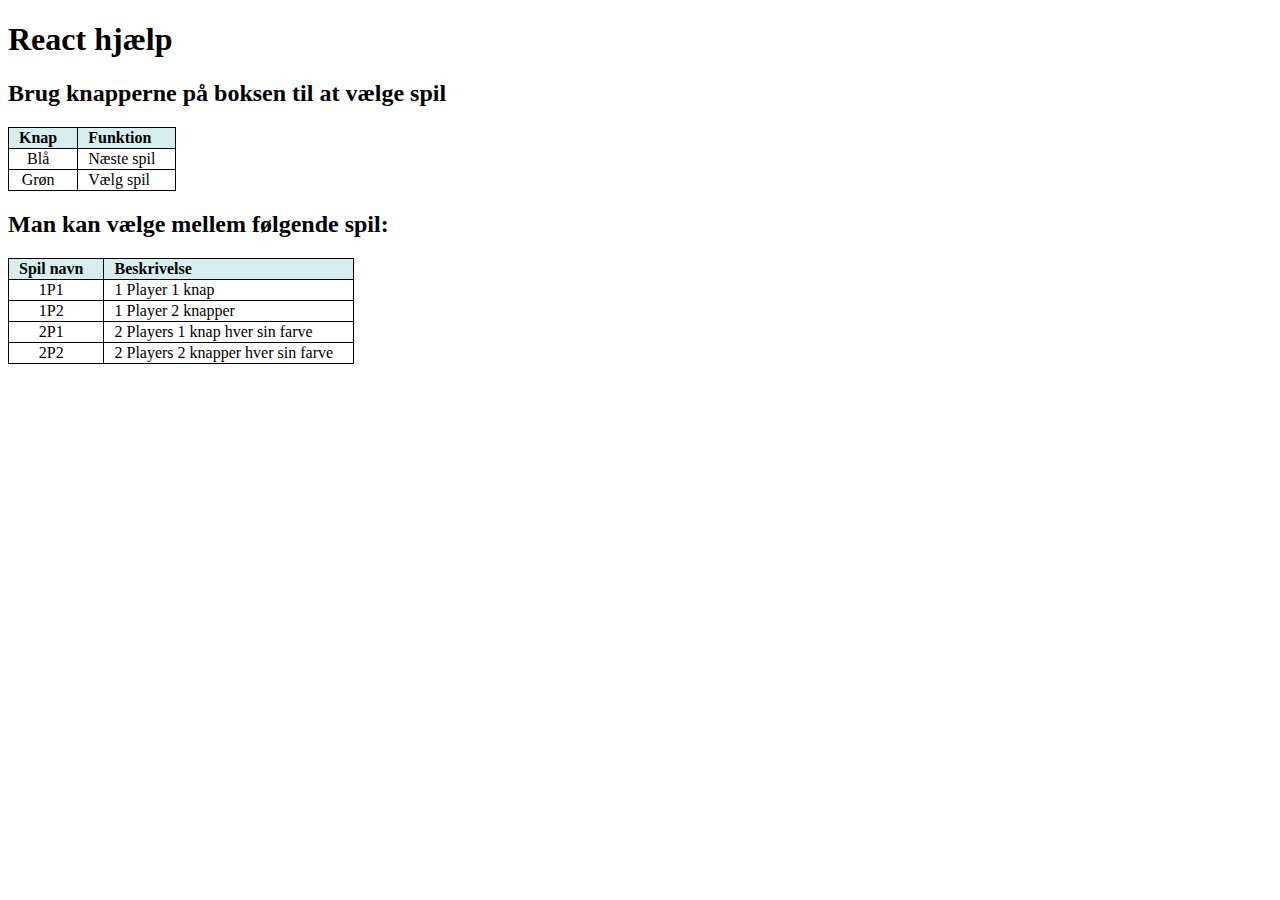
==== react/index.html @ d31d980a "Update index.html" ====
<!DOCTYPE html>
<html>
<style>
table, 
  th, td {border:1px solid black;border-collapse: collapse;}
  th, td {padding-left: 10px; padding-right: 20px;}
</style>
<body>
<h1>React hjælp</h1>
  <h2>Brug knapperne på boksen til at vælge spil</h2>

<table>
  <tr style='background-color: #D6EEEE'>
    <td><b>Knap</b></td>
    <td><b>Funktion</b></td>
  </tr>
  <tr>
    <td align="center">Blå</td>
    <td>Næste spil</td>
  </tr>
  <tr>
    <td align="center">Grøn</td>
    <td>Vælg spil</td>
  </tr>

</table>
  <h2>Man kan vælge mellem følgende spil:</h2>
<table>
  <tr style='background-color: #D6EEEE'>
    <td><b>Spil navn</b></td>
    <td><b>Beskrivelse</b></td>
  </tr>
  <tr>
    <td align="center">1P1</td>
    <td>1 Player 1 knap</td>
  </tr>
  <tr>
    <td align="center">1P2</td>
    <td>1 Player 2 knapper</td>
  </tr>
  <tr>
    <td align="center">2P1</td>
    <td>2 Players 1 knap hver sin farve</td>
  </tr>
  <tr>
    <td align="center">2P2</td>
    <td>2 Players 2 knapper hver sin farve</td>
  </tr>
</table>
</body>
</html>
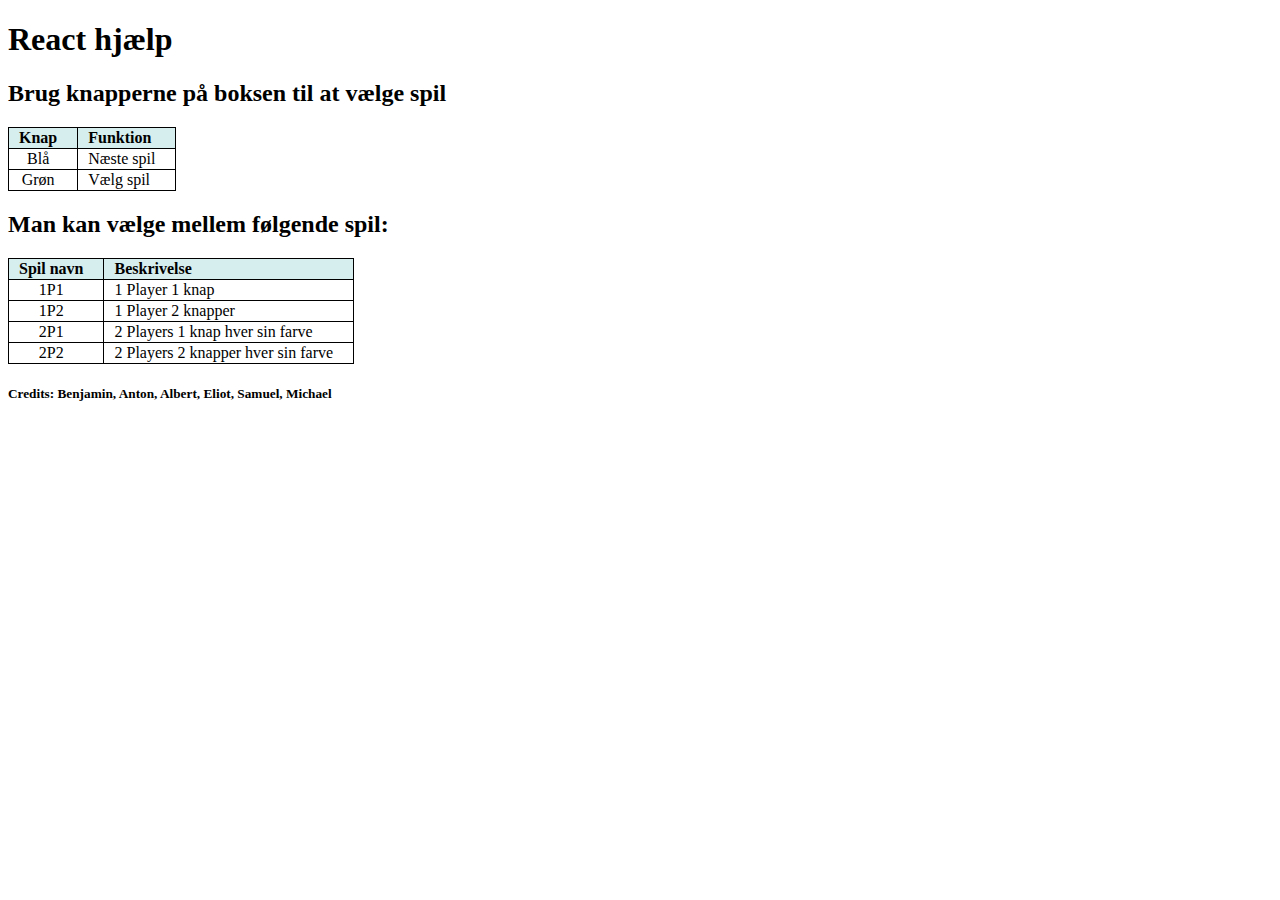
==== commit ca9badde: "Update index.html" ====
--- a/react/index.html
+++ b/react/index.html
@@ -47,5 +47,6 @@
     <td>2 Players 2 knapper hver sin farve</td>
   </tr>
 </table>
+<h5>Credits: Benjamin, Anton, Albert, Eliot, Samuel, Michael</h5>
 </body>
 </html>
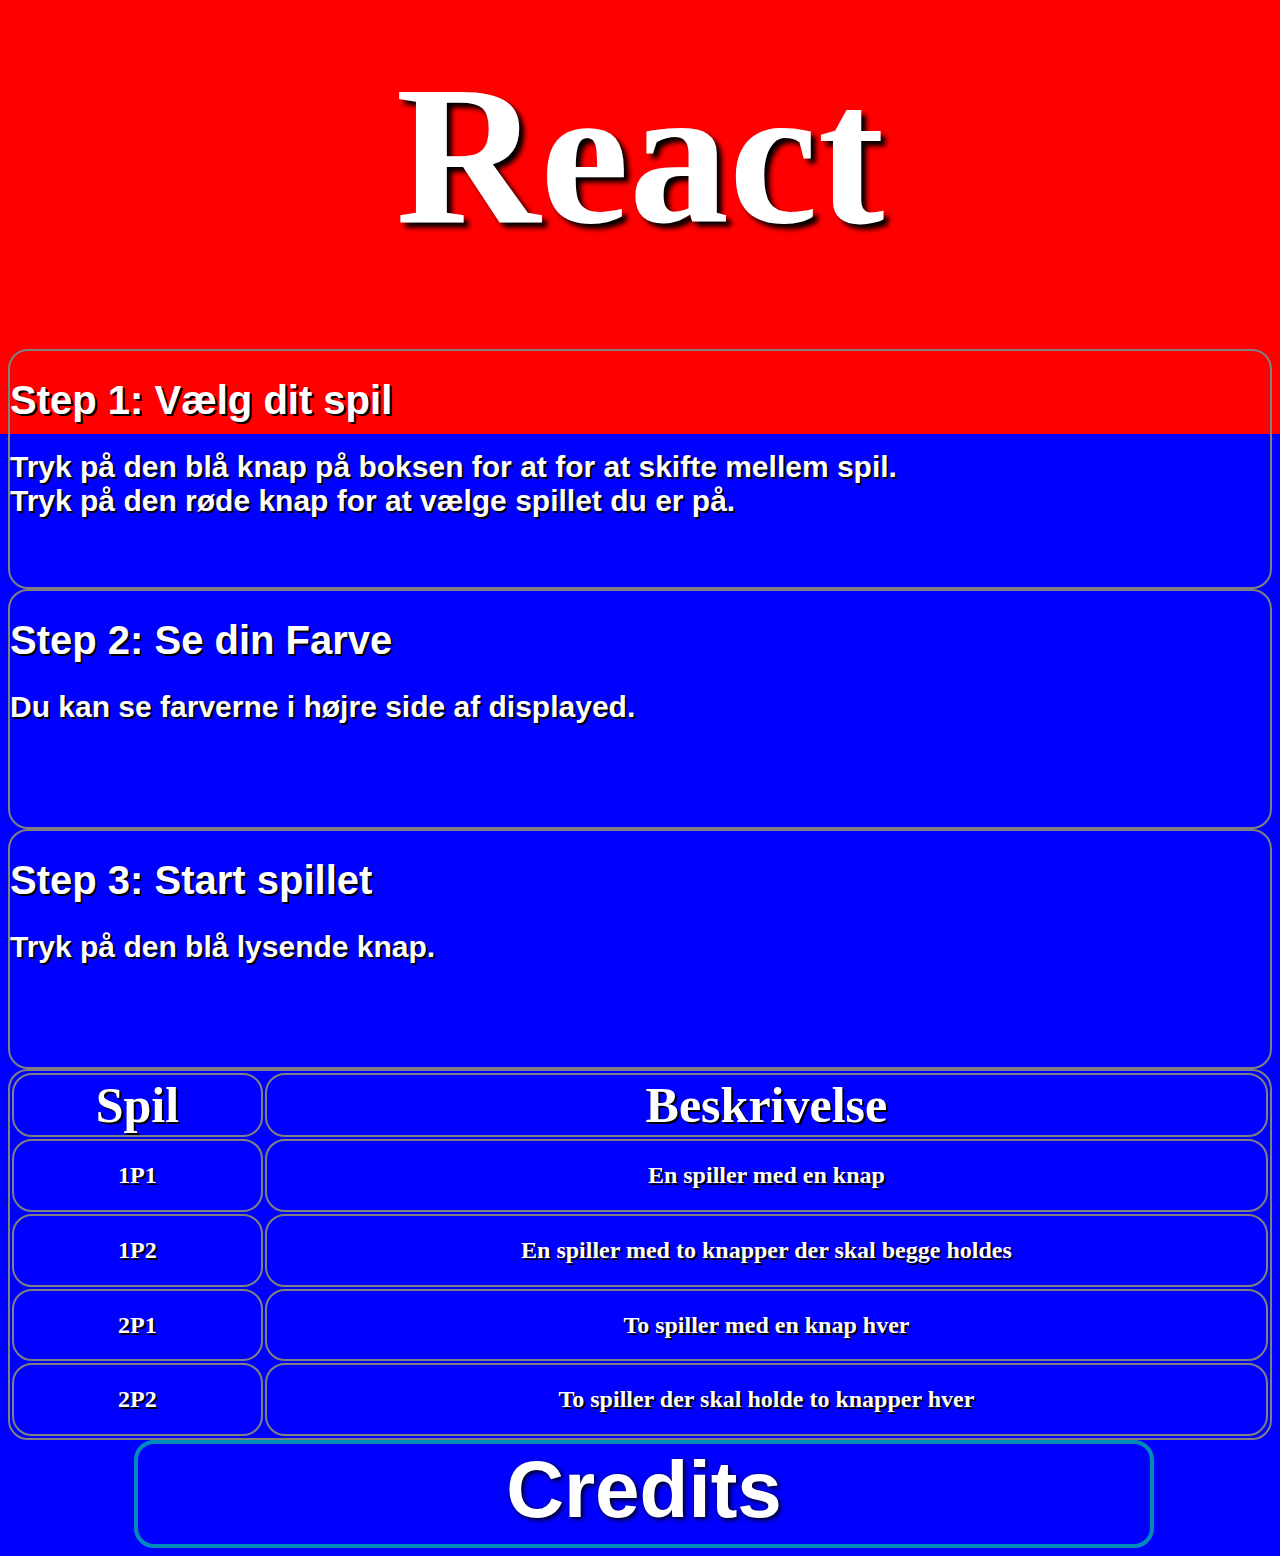
==== commit 8be0847d: "Add files via upload" ====
--- a/react/index.html
+++ b/react/index.html
@@ -1,52 +1,48 @@
-<!DOCTYPE html>
-<html>
-<style>
-table, 
-  th, td {border:1px solid black;border-collapse: collapse;}
-  th, td {padding-left: 10px; padding-right: 20px;}
-</style>
-<body>
-<h1>React hjælp</h1>
-  <h2>Brug knapperne på boksen til at vælge spil</h2>
-
-<table>
-  <tr style='background-color: #D6EEEE'>
-    <td><b>Knap</b></td>
-    <td><b>Funktion</b></td>
-  </tr>
-  <tr>
-    <td align="center">Blå</td>
-    <td>Næste spil</td>
-  </tr>
-  <tr>
-    <td align="center">Grøn</td>
-    <td>Vælg spil</td>
-  </tr>
-
-</table>
-  <h2>Man kan vælge mellem følgende spil:</h2>
-<table>
-  <tr style='background-color: #D6EEEE'>
-    <td><b>Spil navn</b></td>
-    <td><b>Beskrivelse</b></td>
-  </tr>
-  <tr>
-    <td align="center">1P1</td>
-    <td>1 Player 1 knap</td>
-  </tr>
-  <tr>
-    <td align="center">1P2</td>
-    <td>1 Player 2 knapper</td>
-  </tr>
-  <tr>
-    <td align="center">2P1</td>
-    <td>2 Players 1 knap hver sin farve</td>
-  </tr>
-  <tr>
-    <td align="center">2P2</td>
-    <td>2 Players 2 knapper hver sin farve</td>
-  </tr>
-</table>
-<h5>Credits: Benjamin, Anton, Albert, Eliot, Samuel, Michael</h5>
-</body>
-</html>
+<!DOCTYPE html>
+<html>
+    <head>
+        <title>React</title>
+        <link rel="stylesheet" href="CSS.css">
+    </head>
+    <body>
+        <h1 class="title">React</h1>
+        <div class="Tutbox">
+            <h1>Step 1: Vælg dit spil</h1>
+            <h2>
+                Tryk på den blå knap på boksen for at for at skifte mellem spil. <br>Tryk på den røde knap for at vælge spillet du er på.
+            </h2>
+        </div>
+        <div class="Tutbox">
+            <h1>Step 2: Se din Farve</h1>
+            <h2>Du kan se farverne i højre side af displayed.</h2>
+        </div>
+        <div class="Tutbox">
+            <h1>Step 3: Start spillet</h1>
+            <h2>Tryk på den blå lysende knap.</h2>
+        </div>
+        <table style="width:100%">
+            <tr>
+                <th><h0>Spil</h0></th>
+                <th style="width:80%"><h0>Beskrivelse</h0></th>
+            </tr>
+            <tr>
+                <td><h2>1P1</h2></td>
+                <td><h2>En spiller med en knap</h2></td>
+            </tr>
+            <tr>
+                <td><h2>1P2</h2></td>
+                <td><h2>En spiller med to knapper der skal begge holdes</h2></td>
+            </tr>
+            <tr>
+                <td><h2>2P1</h2></td>
+                <td><h2>To spiller med en knap hver</h2></td>
+            </tr>
+            <tr>
+                <td><h2>2P2</h2></td>
+                <td><h2>To spiller der skal holde to knapper hver</h2></td>
+            </tr>
+        </table>
+        <a class="credit" href="/react/crediter">Credits</a>
+        <p class="test"></p>
+    </body>
+</html>--- a/react/CSS.css
+++ b/react/CSS.css
@@ -0,0 +1,71 @@
+.Tutbox {
+    border: 2px solid gray; 
+    border-radius: 20px; 
+    font-family: Verdana, Geneva, Tahoma, sans-serif; 
+    font-size: 20px; 
+    box-sizing: border-box; 
+    width: 100%; 
+    margin-top: 0px; 
+    float: left; 
+    height: 240px;
+    color: #FFFFFF;
+    text-shadow: 2px 2px black;
+}
+
+.title {
+    text-align: center;
+    font-size: 200px;
+    color: white;
+    text-shadow: 5px 5px 5px black;
+    margin-bottom: 80px;
+    margin-top: 40px;
+}
+
+body {
+    background: blue;
+}
+
+.test {
+    background-color: red;
+    position: absolute;
+    width: 100%;
+    height: 50%;
+    left: 0px;
+    bottom: 50%;
+    z-index: -1;
+}
+
+table, th, td {
+    border: 2px solid gray;
+    border-radius: 20px;
+    color: white;
+    text-shadow: 2px 2px black;
+    text-align: center;
+}
+
+h0 {
+    font-size: 50px;
+}
+
+.credit {
+    left: 10%;
+    width: 80%;
+    height: 100px;
+    position: relative;
+    color: white;
+    border: 4px solid #008CBA;
+    border-radius: 20px;
+    text-align:  center;
+    text-decoration-line: none;
+    display: inline-block;
+    font-size: 80px;
+    font-weight: 800;
+    font-family: 'Gill Sans', 'Gill Sans MT', Calibri, 'Trebuchet MS', sans-serif;
+    text-shadow: 2px 2px 5px black;
+    transition-duration: 0.4s;
+}
+
+.credit:hover {
+    background-color: #008CBA;
+    color: white;
+}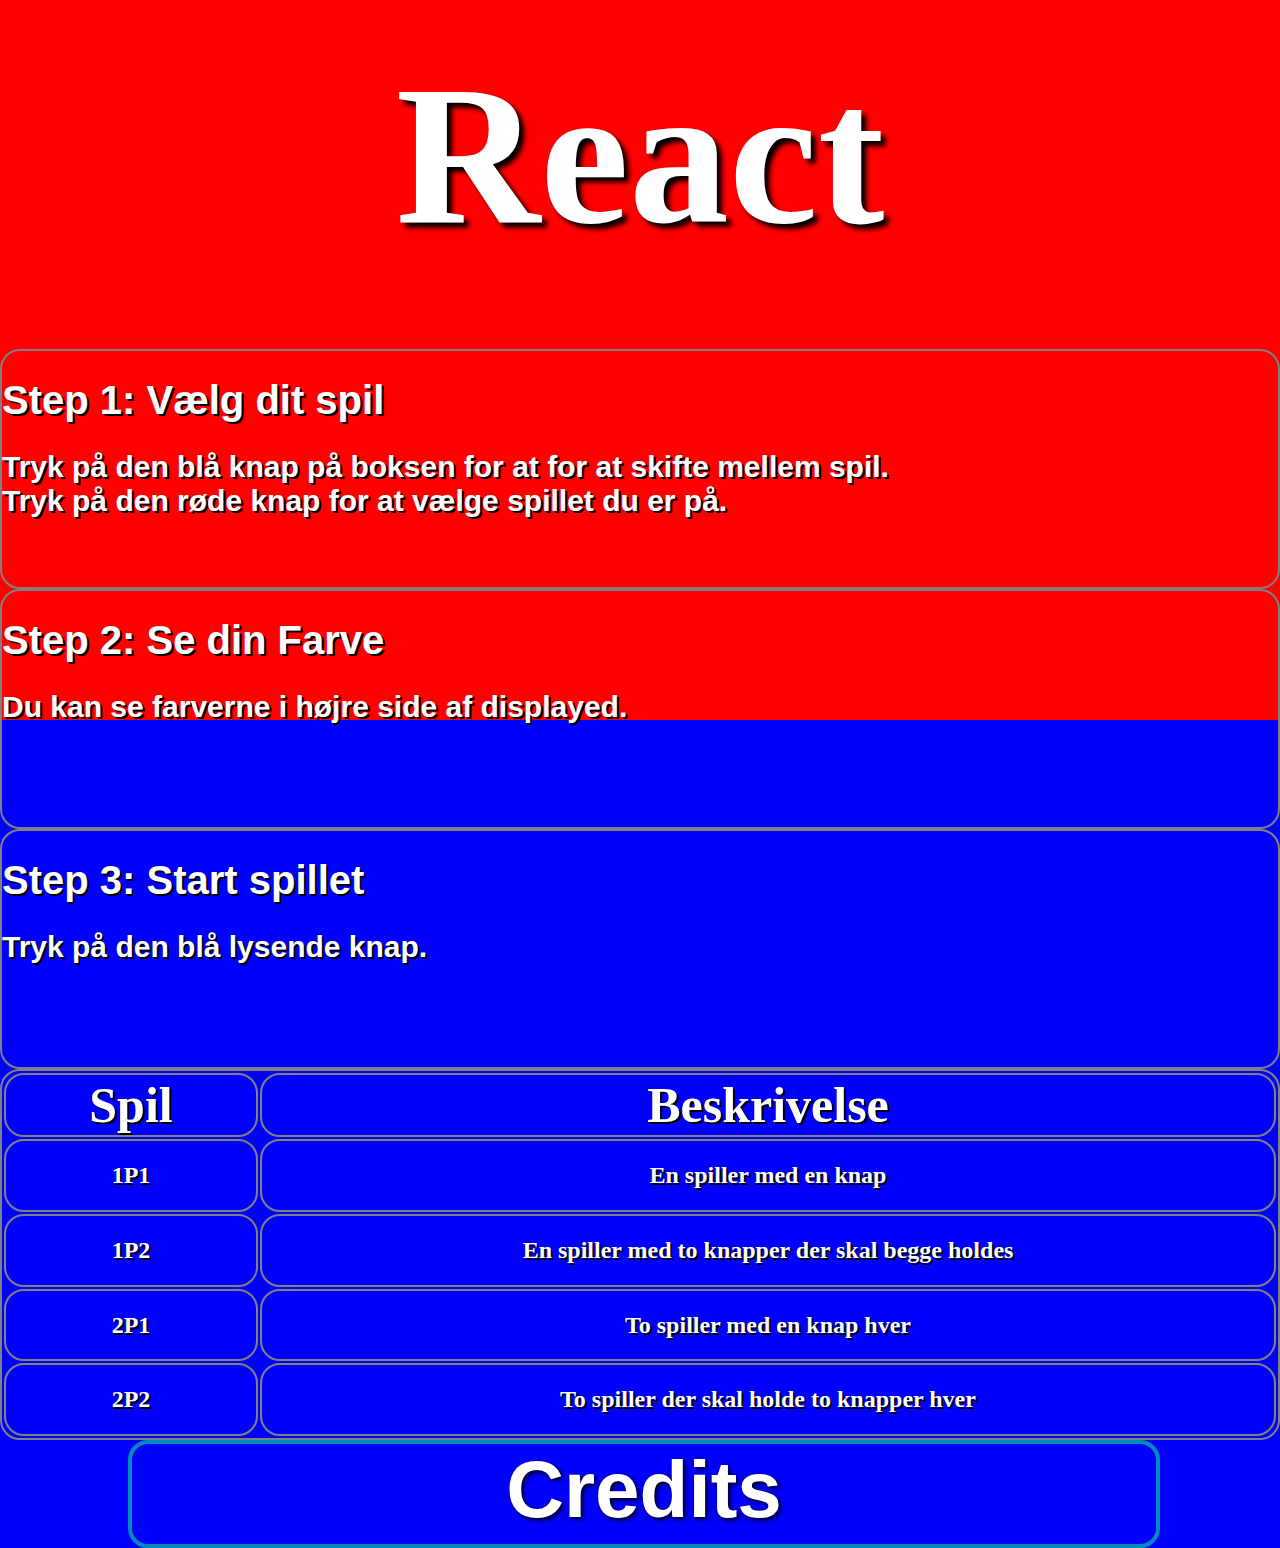
==== commit 2ff53f4a: "Update" ====
--- a/react/index.html
+++ b/react/index.html
@@ -1,48 +1,48 @@
-<!DOCTYPE html>
-<html>
-    <head>
-        <title>React</title>
-        <link rel="stylesheet" href="CSS.css">
-    </head>
-    <body>
-        <h1 class="title">React</h1>
-        <div class="Tutbox">
-            <h1>Step 1: Vælg dit spil</h1>
-            <h2>
-                Tryk på den blå knap på boksen for at for at skifte mellem spil. <br>Tryk på den røde knap for at vælge spillet du er på.
-            </h2>
-        </div>
-        <div class="Tutbox">
-            <h1>Step 2: Se din Farve</h1>
-            <h2>Du kan se farverne i højre side af displayed.</h2>
-        </div>
-        <div class="Tutbox">
-            <h1>Step 3: Start spillet</h1>
-            <h2>Tryk på den blå lysende knap.</h2>
-        </div>
-        <table style="width:100%">
-            <tr>
-                <th><h0>Spil</h0></th>
-                <th style="width:80%"><h0>Beskrivelse</h0></th>
-            </tr>
-            <tr>
-                <td><h2>1P1</h2></td>
-                <td><h2>En spiller med en knap</h2></td>
-            </tr>
-            <tr>
-                <td><h2>1P2</h2></td>
-                <td><h2>En spiller med to knapper der skal begge holdes</h2></td>
-            </tr>
-            <tr>
-                <td><h2>2P1</h2></td>
-                <td><h2>To spiller med en knap hver</h2></td>
-            </tr>
-            <tr>
-                <td><h2>2P2</h2></td>
-                <td><h2>To spiller der skal holde to knapper hver</h2></td>
-            </tr>
-        </table>
-        <a class="credit" href="/react/crediter">Credits</a>
-        <p class="test"></p>
-    </body>
+<!DOCTYPE html>
+<html>
+    <head>
+        <title>React</title>
+        <link rel="stylesheet" href="CSS.css">
+    </head>
+    <body>
+        <h1 class="title">React</h1>
+        <div class="Tutbox">
+            <h1>Step 1: Vælg dit spil</h1>
+            <h2>
+                Tryk på den blå knap på boksen for at for at skifte mellem spil. <br>Tryk på den røde knap for at vælge spillet du er på.
+            </h2>
+        </div>
+        <div class="Tutbox">
+            <h1>Step 2: Se din Farve</h1>
+            <h2>Du kan se farverne i højre side af displayed.</h2>
+        </div>
+        <div class="Tutbox">
+            <h1>Step 3: Start spillet</h1>
+            <h2>Tryk på den blå lysende knap.</h2>
+        </div>
+        <table style="width:100%">
+            <tr>
+                <th><h0>Spil</h0></th>
+                <th style="width:80%"><h0>Beskrivelse</h0></th>
+            </tr>
+            <tr>
+                <td><h2>1P1</h2></td>
+                <td><h2>En spiller med en knap</h2></td>
+            </tr>
+            <tr>
+                <td><h2>1P2</h2></td>
+                <td><h2>En spiller med to knapper der skal begge holdes</h2></td>
+            </tr>
+            <tr>
+                <td><h2>2P1</h2></td>
+                <td><h2>To spiller med en knap hver</h2></td>
+            </tr>
+            <tr>
+                <td><h2>2P2</h2></td>
+                <td><h2>To spiller der skal holde to knapper hver</h2></td>
+            </tr>
+        </table>
+        <a class="credit" href="/react/crediter">Credits</a>
+        <div class="test"></div>
+    </body>
 </html>--- a/react/CSS.css
+++ b/react/CSS.css
@@ -1,71 +1,79 @@
-.Tutbox {
-    border: 2px solid gray; 
-    border-radius: 20px; 
-    font-family: Verdana, Geneva, Tahoma, sans-serif; 
-    font-size: 20px; 
-    box-sizing: border-box; 
-    width: 100%; 
-    margin-top: 0px; 
-    float: left; 
-    height: 240px;
-    color: #FFFFFF;
-    text-shadow: 2px 2px black;
-}
-
-.title {
-    text-align: center;
-    font-size: 200px;
-    color: white;
-    text-shadow: 5px 5px 5px black;
-    margin-bottom: 80px;
-    margin-top: 40px;
-}
-
-body {
-    background: blue;
-}
-
-.test {
-    background-color: red;
-    position: absolute;
-    width: 100%;
-    height: 50%;
-    left: 0px;
-    bottom: 50%;
-    z-index: -1;
-}
-
-table, th, td {
-    border: 2px solid gray;
-    border-radius: 20px;
-    color: white;
-    text-shadow: 2px 2px black;
-    text-align: center;
-}
-
-h0 {
-    font-size: 50px;
-}
-
-.credit {
-    left: 10%;
-    width: 80%;
-    height: 100px;
-    position: relative;
-    color: white;
-    border: 4px solid #008CBA;
-    border-radius: 20px;
-    text-align:  center;
-    text-decoration-line: none;
-    display: inline-block;
-    font-size: 80px;
-    font-weight: 800;
-    font-family: 'Gill Sans', 'Gill Sans MT', Calibri, 'Trebuchet MS', sans-serif;
-    text-shadow: 2px 2px 5px black;
-    transition-duration: 0.4s;
-}
-
-.credit:hover {
-    background-color: #008CBA;
-    color: white;
+
+.Tutbox {
+    border: 2px solid gray; 
+    border-radius: 20px; 
+    font-family: Verdana, Geneva, Tahoma, sans-serif; 
+    font-size: 20px; 
+    box-sizing: border-box; 
+    width: 100%; 
+    margin-top: 0px; 
+    float: left; 
+    height: 240px;
+    color: #FFFFFF;
+    text-shadow: 2px 2px black;
+}
+html{
+    margin: 0;
+    padding:0;
+    height: 100%;
+}
+body{
+    padding: 0;
+    margin: 0;
+}
+.title {
+    text-align: center;
+    font-size: 200px;
+    color: white;
+    text-shadow: 5px 5px 5px black;
+    margin-bottom: 80px;
+    margin-top: 40px;
+}
+
+body {
+    background: blue;
+}
+
+table, th, td {
+    border: 2px solid gray;
+    border-radius: 20px;
+    color: white;
+    text-shadow: 2px 2px black;
+    text-align: center;
+}
+
+.test {
+    background: #ff0000;
+    position: absolute;
+    height: 80%;
+    width: 100%;
+    top: 0;
+    z-index: -1;
+}
+
+h0 {
+    font-size: 50px;
+}
+
+.credit {
+    left: 10%;
+    width: 80%;
+    height: 100px;
+    position: relative;
+    color: white;
+    border: 4px solid #008CBA;
+    border-radius: 20px;
+    text-align:  center;
+    text-decoration-line: none;
+    display: inline-block;
+    font-size: 80px;
+    font-weight: 800;
+    font-family: 'Gill Sans', 'Gill Sans MT', Calibri, 'Trebuchet MS', sans-serif;
+    text-shadow: 2px 2px 5px black;
+    transition-duration: 0.4s;
+}
+
+.credit:hover {
+    background-color: #008CBA;
+    color: white;
 }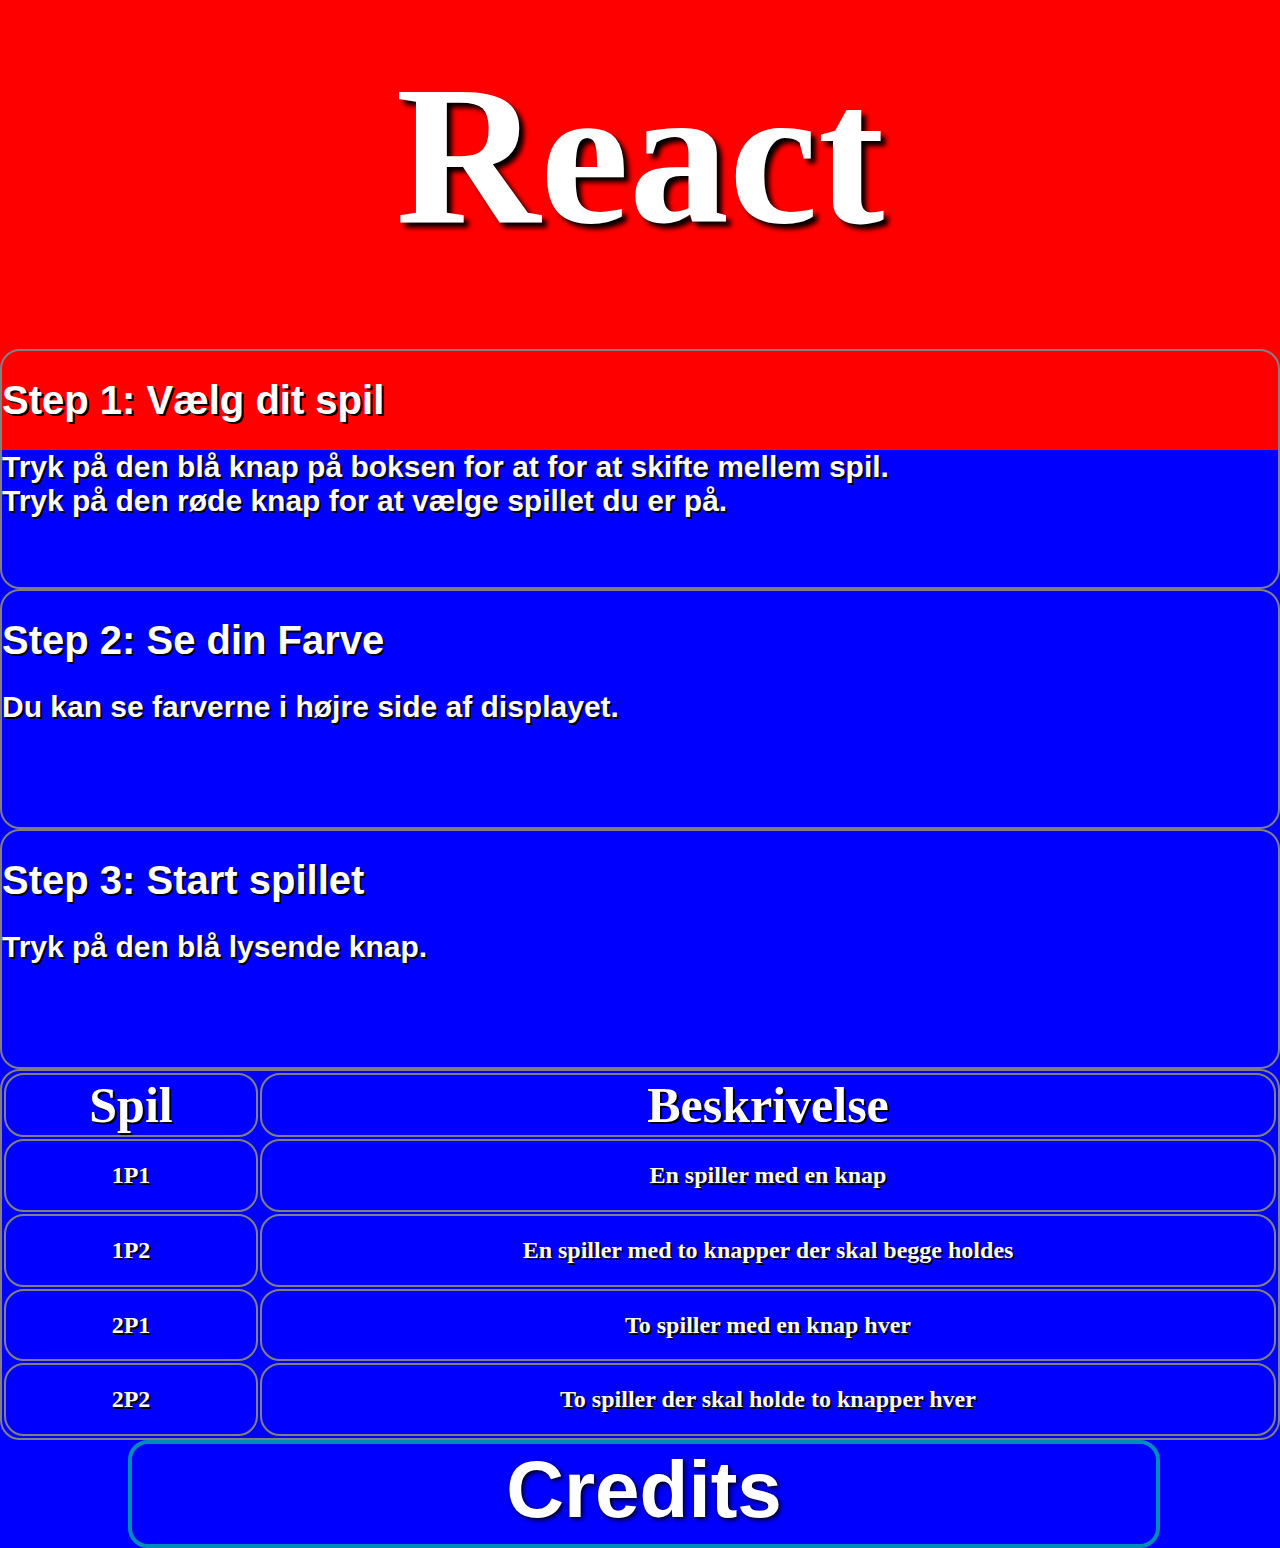
==== commit c8945eb6: "Better Baground" ====
--- a/react/index.html
+++ b/react/index.html
@@ -14,7 +14,7 @@
         </div>
         <div class="Tutbox">
             <h1>Step 2: Se din Farve</h1>
-            <h2>Du kan se farverne i højre side af displayed.</h2>
+            <h2>Du kan se farverne i højre side af displayet.</h2>
         </div>
         <div class="Tutbox">
             <h1>Step 3: Start spillet</h1>
--- a/react/CSS.css
+++ b/react/CSS.css
@@ -45,7 +45,7 @@
 .test {
     background: #ff0000;
     position: absolute;
-    height: 80%;
+    height: 50%;
     width: 100%;
     top: 0;
     z-index: -1;
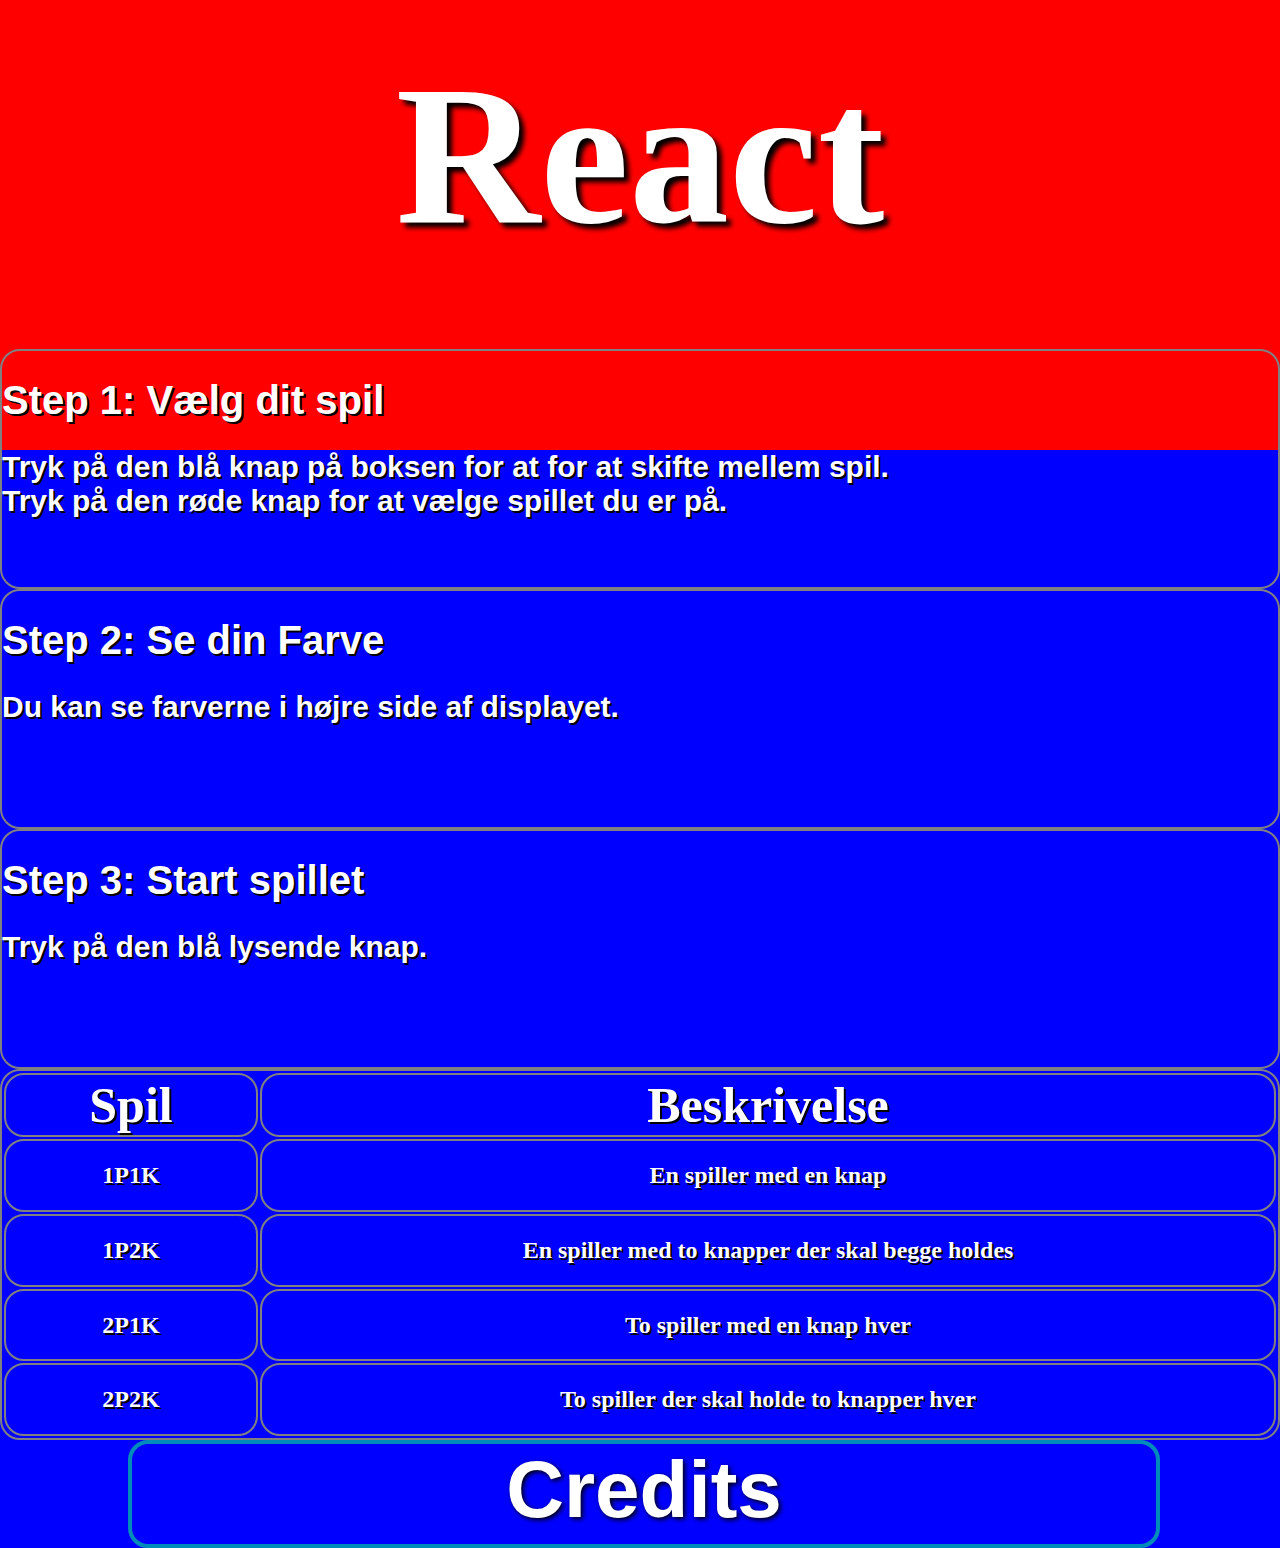
==== commit 7007b2f8: "K update" ====
--- a/react/index.html
+++ b/react/index.html
@@ -26,19 +26,19 @@
                 <th style="width:80%"><h0>Beskrivelse</h0></th>
             </tr>
             <tr>
-                <td><h2>1P1</h2></td>
+                <td><h2>1P1K</h2></td>
                 <td><h2>En spiller med en knap</h2></td>
             </tr>
             <tr>
-                <td><h2>1P2</h2></td>
+                <td><h2>1P2K</h2></td>
                 <td><h2>En spiller med to knapper der skal begge holdes</h2></td>
             </tr>
             <tr>
-                <td><h2>2P1</h2></td>
+                <td><h2>2P1K</h2></td>
                 <td><h2>To spiller med en knap hver</h2></td>
             </tr>
             <tr>
-                <td><h2>2P2</h2></td>
+                <td><h2>2P2K</h2></td>
                 <td><h2>To spiller der skal holde to knapper hver</h2></td>
             </tr>
         </table>
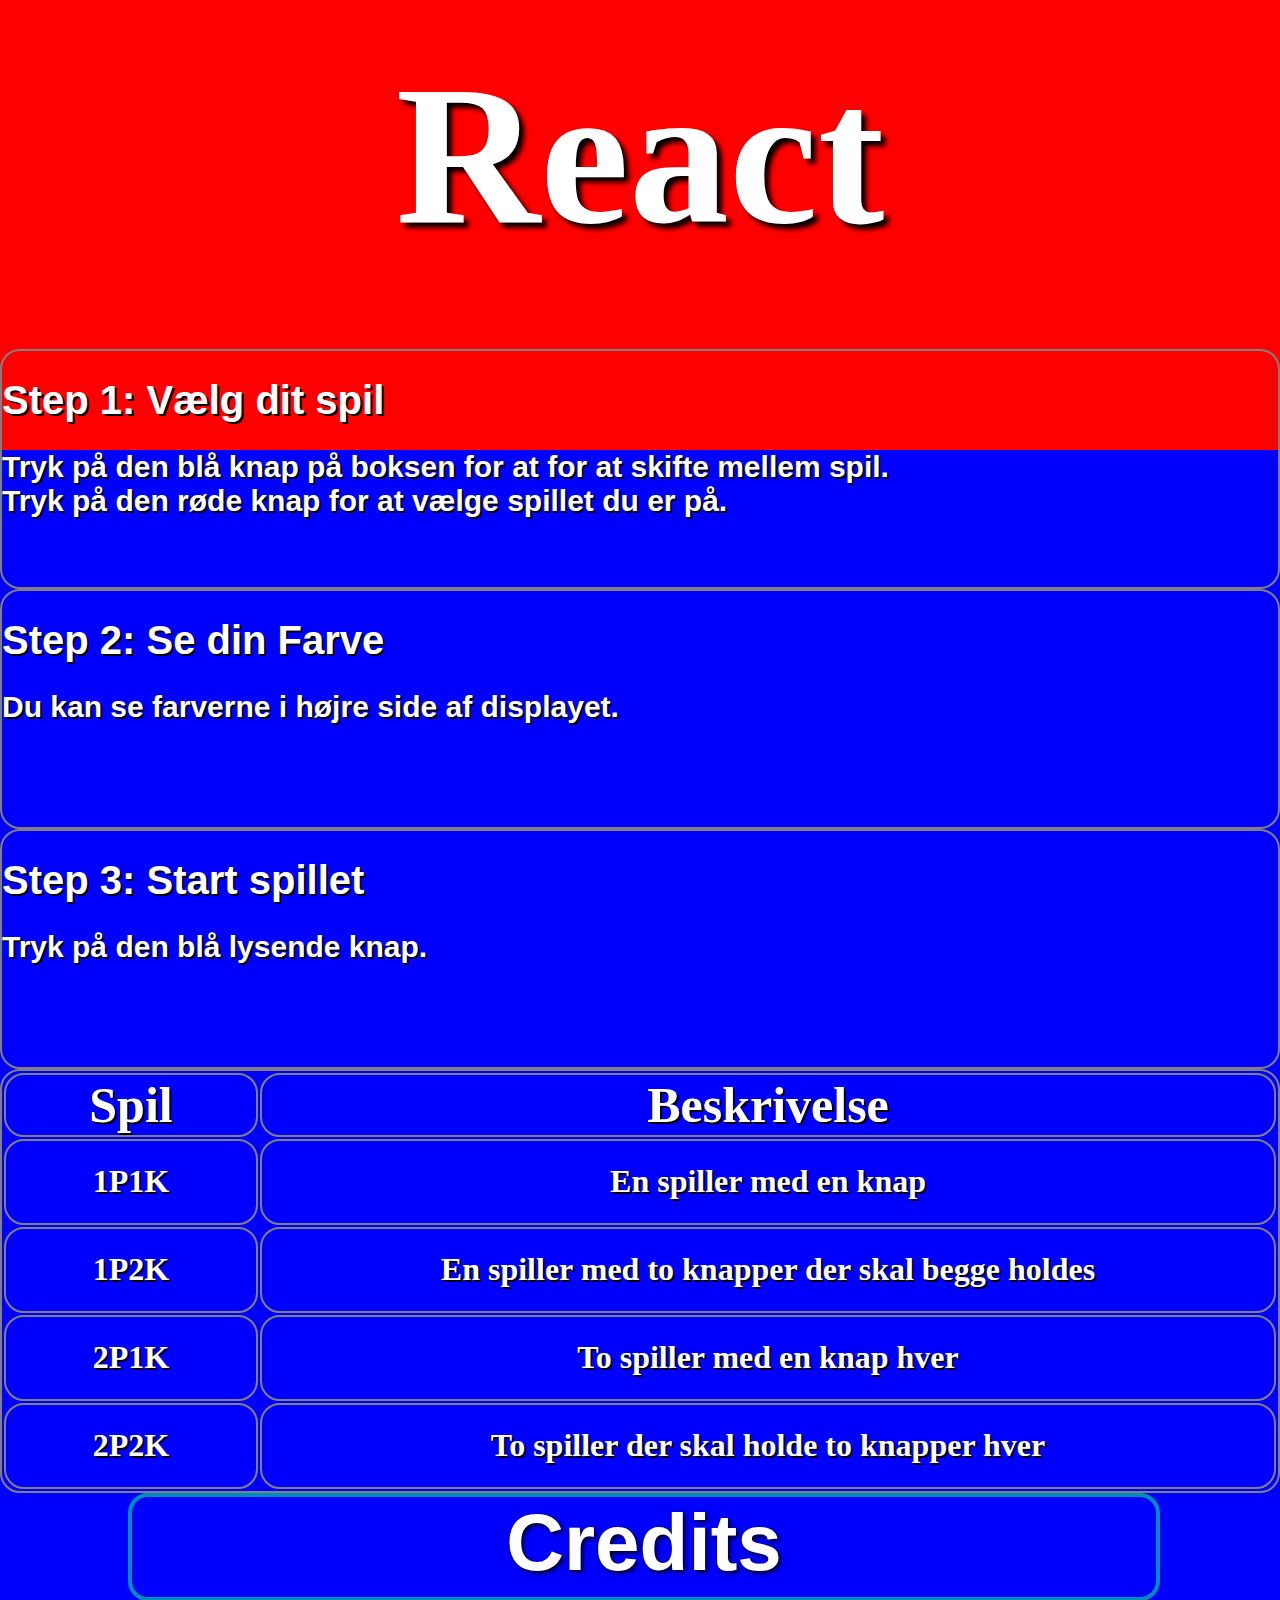
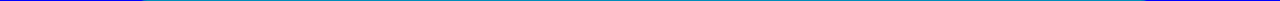
==== commit 964203c6: "Bigger text" ====
--- a/react/index.html
+++ b/react/index.html
@@ -26,20 +26,20 @@
                 <th style="width:80%"><h0>Beskrivelse</h0></th>
             </tr>
             <tr>
-                <td><h2>1P1K</h2></td>
-                <td><h2>En spiller med en knap</h2></td>
+                <td><h1>1P1K</h1></td>
+                <td><h1>En spiller med en knap</h1></td>
             </tr>
             <tr>
-                <td><h2>1P2K</h2></td>
-                <td><h2>En spiller med to knapper der skal begge holdes</h2></td>
+                <td><h1>1P2K</h1></td>
+                <td><h1>En spiller med to knapper der skal begge holdes</h1></td>
             </tr>
             <tr>
-                <td><h2>2P1K</h2></td>
-                <td><h2>To spiller med en knap hver</h2></td>
+                <td><h1>2P1K</h1></td>
+                <td><h1>To spiller med en knap hver</h1></td>
             </tr>
             <tr>
-                <td><h2>2P2K</h2></td>
-                <td><h2>To spiller der skal holde to knapper hver</h2></td>
+                <td><h1>2P2K</h1></td>
+                <td><h1>To spiller der skal holde to knapper hver</h1></td>
             </tr>
         </table>
         <a class="credit" href="/react/crediter">Credits</a>
